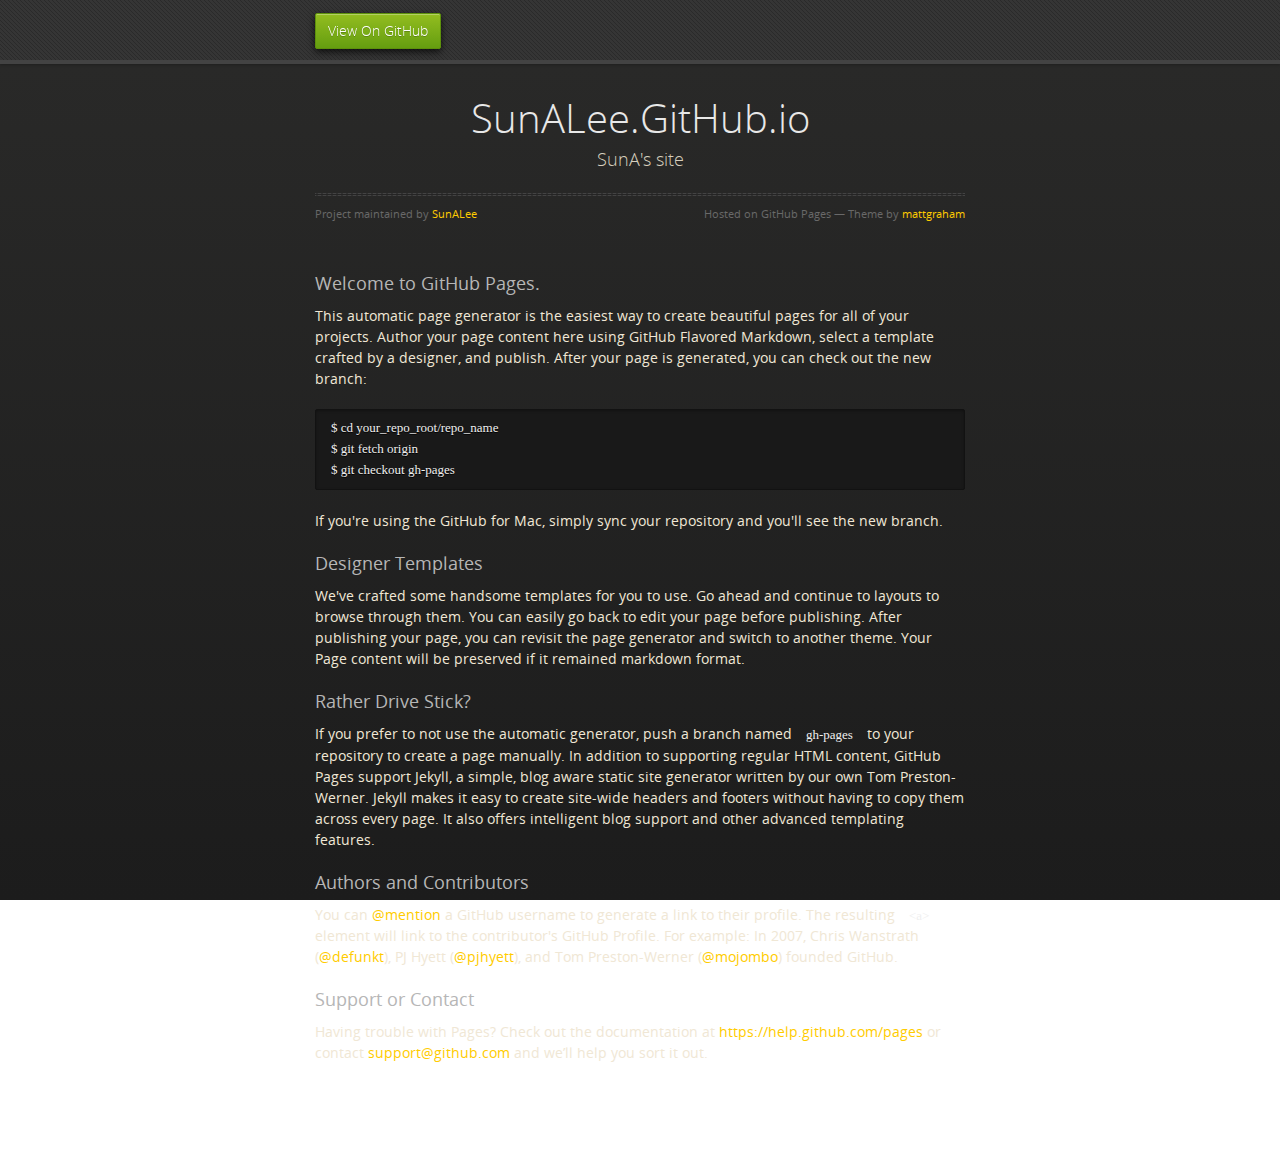
==== index.html @ acba67dc "Replace master branch with page content via GitHub" ====
<!doctype html>
<html>
  <head>
    <meta charset="utf-8">
    <meta http-equiv="X-UA-Compatible" content="chrome=1">
    <title>SunALee.GitHub.io by SunALee</title>
    <link rel="stylesheet" href="stylesheets/styles.css">
    <link rel="stylesheet" href="stylesheets/pygment_trac.css">
    <script src="https://ajax.googleapis.com/ajax/libs/jquery/1.7.1/jquery.min.js"></script>
    <script src="javascripts/respond.js"></script>
    <!--[if lt IE 9]>
      <script src="//html5shiv.googlecode.com/svn/trunk/html5.js"></script>
    <![endif]-->
    <!--[if lt IE 8]>
    <link rel="stylesheet" href="stylesheets/ie.css">
    <![endif]-->
    <meta name="viewport" content="width=device-width, initial-scale=1, user-scalable=no">

  </head>
  <body>
      <div id="header">
        <nav>
          <li class="fork"><a href="https://github.com/SunALee">View On GitHub</a></li>
        </nav>
      </div><!-- end header -->

    <div class="wrapper">

      <section>
        <div id="title">
          <h1>SunALee.GitHub.io</h1>
          <p>SunA&#39;s site</p>
          <hr>
          <span class="credits left">Project maintained by <a href="https://github.com/SunALee">SunALee</a></span>
          <span class="credits right">Hosted on GitHub Pages &mdash; Theme by <a href="https://twitter.com/michigangraham">mattgraham</a></span>
        </div>

        <h3>
<a id="welcome-to-github-pages" class="anchor" href="#welcome-to-github-pages" aria-hidden="true"><span class="octicon octicon-link"></span></a>Welcome to GitHub Pages.</h3>

<p>This automatic page generator is the easiest way to create beautiful pages for all of your projects. Author your page content here using GitHub Flavored Markdown, select a template crafted by a designer, and publish. After your page is generated, you can check out the new branch:</p>

<pre><code>$ cd your_repo_root/repo_name
$ git fetch origin
$ git checkout gh-pages
</code></pre>

<p>If you're using the GitHub for Mac, simply sync your repository and you'll see the new branch.</p>

<h3>
<a id="designer-templates" class="anchor" href="#designer-templates" aria-hidden="true"><span class="octicon octicon-link"></span></a>Designer Templates</h3>

<p>We've crafted some handsome templates for you to use. Go ahead and continue to layouts to browse through them. You can easily go back to edit your page before publishing. After publishing your page, you can revisit the page generator and switch to another theme. Your Page content will be preserved if it remained markdown format.</p>

<h3>
<a id="rather-drive-stick" class="anchor" href="#rather-drive-stick" aria-hidden="true"><span class="octicon octicon-link"></span></a>Rather Drive Stick?</h3>

<p>If you prefer to not use the automatic generator, push a branch named <code>gh-pages</code> to your repository to create a page manually. In addition to supporting regular HTML content, GitHub Pages support Jekyll, a simple, blog aware static site generator written by our own Tom Preston-Werner. Jekyll makes it easy to create site-wide headers and footers without having to copy them across every page. It also offers intelligent blog support and other advanced templating features.</p>

<h3>
<a id="authors-and-contributors" class="anchor" href="#authors-and-contributors" aria-hidden="true"><span class="octicon octicon-link"></span></a>Authors and Contributors</h3>

<p>You can <a href="https://github.com/blog/821" class="user-mention">@mention</a> a GitHub username to generate a link to their profile. The resulting <code>&lt;a&gt;</code> element will link to the contributor's GitHub Profile. For example: In 2007, Chris Wanstrath (<a href="https://github.com/defunkt" class="user-mention">@defunkt</a>), PJ Hyett (<a href="https://github.com/pjhyett" class="user-mention">@pjhyett</a>), and Tom Preston-Werner (<a href="https://github.com/mojombo" class="user-mention">@mojombo</a>) founded GitHub.</p>

<h3>
<a id="support-or-contact" class="anchor" href="#support-or-contact" aria-hidden="true"><span class="octicon octicon-link"></span></a>Support or Contact</h3>

<p>Having trouble with Pages? Check out the documentation at <a href="https://help.github.com/pages">https://help.github.com/pages</a> or contact <a href="mailto:support@github.com">support@github.com</a> and we’ll help you sort it out.</p>
      </section>

    </div>
    <!--[if !IE]><script>fixScale(document);</script><![endif]-->
    
  </body>
</html>
---- stylesheets/styles.css ----
@font-face {
  font-family: 'OpenSansLight';
  src: url("../fonts/OpenSans-Light-webfont.eot");
  src: url("../fonts/OpenSans-Light-webfont.eot?#iefix") format("embedded-opentype"), url("../fonts/OpenSans-Light-webfont.woff") format("woff"), url("../fonts/OpenSans-Light-webfont.ttf") format("truetype"), url("../fonts/OpenSans-Light-webfont.svg#OpenSansLight") format("svg");
  font-weight: normal;
  font-style: normal;
}

@font-face {
  font-family: 'OpenSansLightItalic';
  src: url("../fonts/OpenSans-LightItalic-webfont.eot");
  src: url("../fonts/OpenSans-LightItalic-webfont.eot?#iefix") format("embedded-opentype"), url("../fonts/OpenSans-LightItalic-webfont.woff") format("woff"), url("../fonts/OpenSans-LightItalic-webfont.ttf") format("truetype"), url("../fonts/OpenSans-LightItalic-webfont.svg#OpenSansLightItalic") format("svg");
  font-weight: normal;
  font-style: normal;
}

@font-face {
  font-family: 'OpenSansRegular';
  src: url("../fonts/OpenSans-Regular-webfont.eot");
  src: url("../fonts/OpenSans-Regular-webfont.eot?#iefix") format("embedded-opentype"), url("../fonts/OpenSans-Regular-webfont.woff") format("woff"), url("../fonts/OpenSans-Regular-webfont.ttf") format("truetype"), url("../fonts/OpenSans-Regular-webfont.svg#OpenSansRegular") format("svg");
  font-weight: normal;
  font-style: normal;
  -webkit-font-smoothing: antialiased;
}

@font-face {
  font-family: 'OpenSansItalic';
  src: url("../fonts/OpenSans-Italic-webfont.eot");
  src: url("../fonts/OpenSans-Italic-webfont.eot?#iefix") format("embedded-opentype"), url("../fonts/OpenSans-Italic-webfont.woff") format("woff"), url("../fonts/OpenSans-Italic-webfont.ttf") format("truetype"), url("../fonts/OpenSans-Italic-webfont.svg#OpenSansItalic") format("svg");
  font-weight: normal;
  font-style: normal;
  -webkit-font-smoothing: antialiased;
}

@font-face {
  font-family: 'OpenSansSemibold';
  src: url("../fonts/OpenSans-Semibold-webfont.eot");
  src: url("../fonts/OpenSans-Semibold-webfont.eot?#iefix") format("embedded-opentype"), url("../fonts/OpenSans-Semibold-webfont.woff") format("woff"), url("../fonts/OpenSans-Semibold-webfont.ttf") format("truetype"), url("../fonts/OpenSans-Semibold-webfont.svg#OpenSansSemibold") format("svg");
  font-weight: normal;
  font-style: normal;
  -webkit-font-smoothing: antialiased;
}

@font-face {
  font-family: 'OpenSansSemiboldItalic';
  src: url("../fonts/OpenSans-SemiboldItalic-webfont.eot");
  src: url("../fonts/OpenSans-SemiboldItalic-webfont.eot?#iefix") format("embedded-opentype"), url("../fonts/OpenSans-SemiboldItalic-webfont.woff") format("woff"), url("../fonts/OpenSans-SemiboldItalic-webfont.ttf") format("truetype"), url("../fonts/OpenSans-SemiboldItalic-webfont.svg#OpenSansSemiboldItalic") format("svg");
  font-weight: normal;
  font-style: normal;
  -webkit-font-smoothing: antialiased;
}

@font-face {
  font-family: 'OpenSansBold';
  src: url("../fonts/OpenSans-Bold-webfont.eot");
  src: url("../fonts/OpenSans-Bold-webfont.eot?#iefix") format("embedded-opentype"), url("../fonts/OpenSans-Bold-webfont.woff") format("woff"), url("../fonts/OpenSans-Bold-webfont.ttf") format("truetype"), url("../fonts/OpenSans-Bold-webfont.svg#OpenSansBold") format("svg");
  font-weight: normal;
  font-style: normal;
  -webkit-font-smoothing: antialiased;
}

@font-face {
  font-family: 'OpenSansBoldItalic';
  src: url("../fonts/OpenSans-BoldItalic-webfont.eot");
  src: url("../fonts/OpenSans-BoldItalic-webfont.eot?#iefix") format("embedded-opentype"), url("../fonts/OpenSans-BoldItalic-webfont.woff") format("woff"), url("../fonts/OpenSans-BoldItalic-webfont.ttf") format("truetype"), url("../fonts/OpenSans-BoldItalic-webfont.svg#OpenSansBoldItalic") format("svg");
  font-weight: normal;
  font-style: normal;
  -webkit-font-smoothing: antialiased;
}

/* normalize.css 2012-02-07T12:37 UTC - http://github.com/necolas/normalize.css */
/* =============================================================================
   HTML5 display definitions
   ========================================================================== */
/*
 * Corrects block display not defined in IE6/7/8/9 & FF3
 */
article,
aside,
details,
figcaption,
figure,
footer,
header,
hgroup,
nav,
section,
summary {
  display: block;
}

/*
 * Corrects inline-block display not defined in IE6/7/8/9 & FF3
 */
audio,
canvas,
video {
  display: inline-block;
  *display: inline;
  *zoom: 1;
}

/*
 * Prevents modern browsers from displaying 'audio' without controls
 */
audio:not([controls]) {
  display: none;
}

/*
 * Addresses styling for 'hidden' attribute not present in IE7/8/9, FF3, S4
 * Known issue: no IE6 support
 */
[hidden] {
  display: none;
}

/* =============================================================================
   Base
   ========================================================================== */
/*
 * 1. Corrects text resizing oddly in IE6/7 when body font-size is set using em units
 *    http://clagnut.com/blog/348/#c790
 * 2. Prevents iOS text size adjust after orientation change, without disabling user zoom
 *    www.456bereastreet.com/archive/201012/controlling_text_size_in_safari_for_ios_without_disabling_user_zoom/
 */
html {
  font-size: 100%;
  /* 1 */
  -webkit-text-size-adjust: 100%;
  /* 2 */
  -ms-text-size-adjust: 100%;
  /* 2 */
}

/*
 * Addresses font-family inconsistency between 'textarea' and other form elements.
 */
html,
button,
input,
select,
textarea {
  font-family: sans-serif;
}

/*
 * Addresses margins handled incorrectly in IE6/7
 */
body {
  margin: 0;
}

/* =============================================================================
   Links
   ========================================================================== */
/*
 * Addresses outline displayed oddly in Chrome
 */
a:focus {
  outline: thin dotted;
}

/*
 * Improves readability when focused and also mouse hovered in all browsers
 * people.opera.com/patrickl/experiments/keyboard/test
 */
a:hover,
a:active {
  outline: 0;
}

/* =============================================================================
   Typography
   ========================================================================== */
/*
 * Addresses font sizes and margins set differently in IE6/7
 * Addresses font sizes within 'section' and 'article' in FF4+, Chrome, S5
 */
h1 {
  font-size: 2em;
  margin: 0.67em 0;
}

h2 {
  font-size: 1.5em;
  margin: 0.83em 0;
}

h3 {
  font-size: 1.17em;
  margin: 1em 0;
}

h4 {
  font-size: 1em;
  margin: 1.33em 0;
}

h5 {
  font-size: 0.83em;
  margin: 1.67em 0;
}

h6 {
  font-size: 0.75em;
  margin: 2.33em 0;
}

/*
 * Addresses styling not present in IE7/8/9, S5, Chrome
 */
abbr[title] {
  border-bottom: 1px dotted;
}

/*
 * Addresses style set to 'bolder' in FF3+, S4/5, Chrome
*/
b,
strong {
  font-weight: bold;
}

blockquote {
  margin: 1em 40px;
}

/*
 * Addresses styling not present in S5, Chrome
 */
dfn {
  font-style: italic;
}

/*
 * Addresses styling not present in IE6/7/8/9
 */
mark {
  background: #ff0;
  color: #000;
}

/*
 * Addresses margins set differently in IE6/7
 */
p,
pre {
  margin: 1em 0;
}

/*
 * Corrects font family set oddly in IE6, S4/5, Chrome
 * en.wikipedia.org/wiki/User:Davidgothberg/Test59
 */
pre,
code,
kbd,
samp {
  font-family: monospace, serif;
  _font-family: 'courier new', monospace;
  font-size: 1em;
}

/*
 * 1. Addresses CSS quotes not supported in IE6/7
 * 2. Addresses quote property not supported in S4
 */
/* 1 */
q {
  quotes: none;
}

/* 2 */
q:before,
q:after {
  content: '';
  content: none;
}

small {
  font-size: 75%;
}

/*
 * Prevents sub and sup affecting line-height in all browsers
 * gist.github.com/413930
 */
sub,
sup {
  font-size: 75%;
  line-height: 0;
  position: relative;
  vertical-align: baseline;
}

sup {
  top: -0.5em;
}

sub {
  bottom: -0.25em;
}

/* =============================================================================
   Lists
   ========================================================================== */
/*
 * Addresses margins set differently in IE6/7
 */
dl,
menu,
ol,
ul {
  margin: 1em 0;
}

dd {
  margin: 0 0 0 40px;
}

/*
 * Addresses paddings set differently in IE6/7
 */
menu,
ol,
ul {
  padding: 0 0 0 40px;
}

/*
 * Corrects list images handled incorrectly in IE7
 */
nav ul,
nav ol {
  list-style: none;
  list-style-image: none;
}

/* =============================================================================
   Embedded content
   ========================================================================== */
/*
 * 1. Removes border when inside 'a' element in IE6/7/8/9, FF3
 * 2. Improves image quality when scaled in IE7
 *    code.flickr.com/blog/2008/11/12/on-ui-quality-the-little-things-client-side-image-resizing/
 */
img {
  border: 0;
  /* 1 */
  -ms-interpolation-mode: bicubic;
  /* 2 */
}

/*
 * Corrects overflow displayed oddly in IE9
 */
svg:not(:root) {
  overflow: hidden;
}

/* =============================================================================
   Figures
   ========================================================================== */
/*
 * Addresses margin not present in IE6/7/8/9, S5, O11
 */
figure {
  margin: 0;
}

/* =============================================================================
   Forms
   ========================================================================== */
/*
 * Corrects margin displayed oddly in IE6/7
 */
form {
  margin: 0;
}

/*
 * Define consistent border, margin, and padding
 */
fieldset {
  border: 1px solid #c0c0c0;
  margin: 0 2px;
  padding: 0.35em 0.625em 0.75em;
}

/*
 * 1. Corrects color not being inherited in IE6/7/8/9
 * 2. Corrects text not wrapping in FF3 
 * 3. Corrects alignment displayed oddly in IE6/7
 */
legend {
  border: 0;
  /* 1 */
  padding: 0;
  white-space: normal;
  /* 2 */
  *margin-left: -7px;
  /* 3 */
}

/*
 * 1. Corrects font size not being inherited in all browsers
 * 2. Addresses margins set differently in IE6/7, FF3+, S5, Chrome
 * 3. Improves appearance and consistency in all browsers
 */
button,
input,
select,
textarea {
  font-size: 100%;
  /* 1 */
  margin: 0;
  /* 2 */
  vertical-align: baseline;
  /* 3 */
  *vertical-align: middle;
  /* 3 */
}

/*
 * Addresses FF3/4 setting line-height on 'input' using !important in the UA stylesheet
 */
button,
input {
  line-height: normal;
  /* 1 */
}

/*
 * 1. Improves usability and consistency of cursor style between image-type 'input' and others
 * 2. Corrects inability to style clickable 'input' types in iOS
 * 3. Removes inner spacing in IE7 without affecting normal text inputs
 *    Known issue: inner spacing remains in IE6
 */
button,
input[type="button"],
input[type="reset"],
input[type="submit"] {
  cursor: pointer;
  /* 1 */
  -webkit-appearance: button;
  /* 2 */
  *overflow: visible;
  /* 3 */
}

/*
 * Re-set default cursor for disabled elements
 */
button[disabled],
input[disabled] {
  cursor: default;
}

/*
 * 1. Addresses box sizing set to content-box in IE8/9
 * 2. Removes excess padding in IE8/9
 * 3. Removes excess padding in IE7
      Known issue: excess padding remains in IE6
 */
input[type="checkbox"],
input[type="radio"] {
  box-sizing: border-box;
  /* 1 */
  padding: 0;
  /* 2 */
  *height: 13px;
  /* 3 */
  *width: 13px;
  /* 3 */
}

/*
 * 1. Addresses appearance set to searchfield in S5, Chrome
 * 2. Addresses box-sizing set to border-box in S5, Chrome (include -moz to future-proof)
 */
input[type="search"] {
  -webkit-appearance: textfield;
  /* 1 */
  -moz-box-sizing: content-box;
  -webkit-box-sizing: content-box;
  /* 2 */
  box-sizing: content-box;
}

/*
 * Removes inner padding and search cancel button in S5, Chrome on OS X
 */
input[type="search"]::-webkit-search-decoration,
input[type="search"]::-webkit-search-cancel-button {
  -webkit-appearance: none;
}

/*
 * Removes inner padding and border in FF3+
 * www.sitepen.com/blog/2008/05/14/the-devils-in-the-details-fixing-dojos-toolbar-buttons/
 */
button::-moz-focus-inner,
input::-moz-focus-inner {
  border: 0;
  padding: 0;
}

/*
 * 1. Removes default vertical scrollbar in IE6/7/8/9
 * 2. Improves readability and alignment in all browsers
 */
textarea {
  overflow: auto;
  /* 1 */
  vertical-align: top;
  /* 2 */
}

/* =============================================================================
   Tables
   ========================================================================== */
/*
 * Remove most spacing between table cells
 */
table {
  border-collapse: collapse;
  border-spacing: 0;
}

body {
  padding: 0px 0 20px 0px;
  margin: 0px;
  font: 14px/1.5 "OpenSansRegular", "Helvetica Neue", Helvetica, Arial, sans-serif;
  color: #f0e7d5;
  font-weight: normal;
  background: #252525;
  background-attachment: fixed !important;
  background: -webkit-gradient(linear, 50% 0%, 50% 100%, color-stop(0%, #2a2a29), color-stop(100%, #1c1c1c));
  background: -webkit-linear-gradient(#2a2a29, #1c1c1c);
  background: -moz-linear-gradient(#2a2a29, #1c1c1c);
  background: -o-linear-gradient(#2a2a29, #1c1c1c);
  background: -ms-linear-gradient(#2a2a29, #1c1c1c);
  background: linear-gradient(#2a2a29, #1c1c1c);
}

h1, h2, h3, h4, h5, h6 {
  color: #e8e8e8;
  margin: 0 0 10px;
  font-family: 'OpenSansRegular', "Helvetica Neue", Helvetica, Arial, sans-serif;
  font-weight: normal;
}

p, ul, ol, table, pre, dl {
  margin: 0 0 20px;
}

h1, h2, h3 {
  line-height: 1.1;
}

h1 {
  font-size: 28px;
}

h2 {
  font-size: 24px;
}

h4, h5, h6 {
  color: #e8e8e8;
}

h3 {
  font-size: 18px;
  line-height: 24px;
  font-family: 'OpenSansRegular', "Helvetica Neue", Helvetica, Arial, sans-serif !important;
  font-weight: normal;
  color: #b6b6b6;
}

a {
  color: #ffcc00;
  font-weight: 400;
  text-decoration: none;
}
a:hover {
  color: #ffeb9b;
}

a small {
  font-size: 11px;
  color: #666;
  margin-top: -0.6em;
  display: block;
}

ul {
  list-style-image: url("../images/bullet.png");
}

strong {
  font-family: 'OpenSansBold', "Helvetica Neue", Helvetica, Arial, sans-serif !important;
  font-weight: normal;
}

.wrapper {
  max-width: 650px;
  margin: 0 auto;
  position: relative;
  padding: 0 20px;
}

section img {
  max-width: 100%;
}

blockquote {
  border-left: 3px solid #ffcc00;
  margin: 0;
  padding: 0 0 0 20px;
  font-style: italic;
}

code {
  font-family: "Lucida Sans", Monaco, Bitstream Vera Sans Mono, Lucida Console, Terminal;
  color: #efefef;
  font-size: 13px;
  margin: 0 4px;
  padding: 4px 6px;
  -moz-border-radius: 2px;
  -webkit-border-radius: 2px;
  -o-border-radius: 2px;
  -ms-border-radius: 2px;
  -khtml-border-radius: 2px;
  border-radius: 2px;
}

pre {
  padding: 8px 15px;
  background: #191919;
  -moz-border-radius: 2px;
  -webkit-border-radius: 2px;
  -o-border-radius: 2px;
  -ms-border-radius: 2px;
  -khtml-border-radius: 2px;
  border-radius: 2px;
  border: 1px solid #121212;
  -moz-box-shadow: inset 0 1px 3px rgba(0, 0, 0, 0.3);
  -webkit-box-shadow: inset 0 1px 3px rgba(0, 0, 0, 0.3);
  -o-box-shadow: inset 0 1px 3px rgba(0, 0, 0, 0.3);
  box-shadow: inset 0 1px 3px rgba(0, 0, 0, 0.3);
  overflow: auto;
  overflow-y: hidden;
}
pre code {
  color: #efefef;
  text-shadow: 0px 1px 0px #000;
  margin: 0;
  padding: 0;
}

table {
  width: 100%;
  border-collapse: collapse;
}

th {
  text-align: left;
  padding: 5px 10px;
  border-bottom: 1px solid #434343;
  color: #b6b6b6;
  font-family: 'OpenSansSemibold', "Helvetica Neue", Helvetica, Arial, sans-serif !important;
  font-weight: normal;
}

td {
  text-align: left;
  padding: 5px 10px;
  border-bottom: 1px solid #434343;
}

hr {
  border: 0;
  outline: none;
  height: 3px;
  background: transparent url("../images/hr.gif") center center repeat-x;
  margin: 0 0 20px;
}

dt {
  color: #F0E7D5;
  font-family: 'OpenSansSemibold', "Helvetica Neue", Helvetica, Arial, sans-serif !important;
  font-weight: normal;
}

#header {
  z-index: 100;
  left: 0;
  top: 0px;
  height: 60px;
  width: 100%;
  position: fixed;
  background: url(../images/nav-bg.gif) #353535;
  border-bottom: 4px solid #434343;
  -moz-box-shadow: 0px 1px 3px rgba(0, 0, 0, 0.25);
  -webkit-box-shadow: 0px 1px 3px rgba(0, 0, 0, 0.25);
  -o-box-shadow: 0px 1px 3px rgba(0, 0, 0, 0.25);
  box-shadow: 0px 1px 3px rgba(0, 0, 0, 0.25);
}
#header nav {
  max-width: 650px;
  margin: 0 auto;
  padding: 0 10px;
  background: blue;
  margin: 6px auto;
}
#header nav li {
  font-family: 'OpenSansLight', "Helvetica Neue", Helvetica, Arial, sans-serif;
  font-weight: normal;
  list-style: none;
  display: inline;
  color: white;
  line-height: 50px;
  text-shadow: 0px 1px 0px rgba(0, 0, 0, 0.2);
  font-size: 14px;
}
#header nav li a {
  color: white;
  border: 1px solid #5d910b;
  background: -webkit-gradient(linear, 50% 0%, 50% 100%, color-stop(0%, #93bd20), color-stop(100%, #659e10));
  background: -webkit-linear-gradient(#93bd20, #659e10);
  background: -moz-linear-gradient(#93bd20, #659e10);
  background: -o-linear-gradient(#93bd20, #659e10);
  background: -ms-linear-gradient(#93bd20, #659e10);
  background: linear-gradient(#93bd20, #659e10);
  -moz-border-radius: 2px;
  -webkit-border-radius: 2px;
  -o-border-radius: 2px;
  -ms-border-radius: 2px;
  -khtml-border-radius: 2px;
  border-radius: 2px;
  -moz-box-shadow: inset 0px 1px 0px rgba(255, 255, 255, 0.3), 0px 3px 7px rgba(0, 0, 0, 0.7);
  -webkit-box-shadow: inset 0px 1px 0px rgba(255, 255, 255, 0.3), 0px 3px 7px rgba(0, 0, 0, 0.7);
  -o-box-shadow: inset 0px 1px 0px rgba(255, 255, 255, 0.3), 0px 3px 7px rgba(0, 0, 0, 0.7);
  box-shadow: inset 0px 1px 0px rgba(255, 255, 255, 0.3), 0px 3px 7px rgba(0, 0, 0, 0.7);
  background-color: #93bd20;
  padding: 10px 12px;
  margin-top: 6px;
  line-height: 14px;
  font-size: 14px;
  display: inline-block;
  text-align: center;
}
#header nav li a:hover {
  background: -webkit-gradient(linear, 50% 0%, 50% 100%, color-stop(0%, #749619), color-stop(100%, #527f0e));
  background: -webkit-linear-gradient(#749619, #527f0e);
  background: -moz-linear-gradient(#749619, #527f0e);
  background: -o-linear-gradient(#749619, #527f0e);
  background: -ms-linear-gradient(#749619, #527f0e);
  background: linear-gradient(#749619, #527f0e);
  background-color: #659e10;
  border: 1px solid #527f0e;
  -moz-box-shadow: inset 0px 1px 1px rgba(0, 0, 0, 0.2), 0px 1px 0px rgba(0, 0, 0, 0);
  -webkit-box-shadow: inset 0px 1px 1px rgba(0, 0, 0, 0.2), 0px 1px 0px rgba(0, 0, 0, 0);
  -o-box-shadow: inset 0px 1px 1px rgba(0, 0, 0, 0.2), 0px 1px 0px rgba(0, 0, 0, 0);
  box-shadow: inset 0px 1px 1px rgba(0, 0, 0, 0.2), 0px 1px 0px rgba(0, 0, 0, 0);
}
#header nav li.fork {
  float: left;
  margin-left: 0px;
}
#header nav li.downloads {
  float: right;
  margin-left: 6px;
}
#header nav li.title {
  float: right;
  margin-right: 10px;
  font-size: 11px;
}

section {
  max-width: 650px;
  padding: 30px 0px 50px 0px;
  margin: 20px 0;
  margin-top: 70px;
}
section #title {
  border: 0;
  outline: none;
  margin: 0 0 50px 0;
  padding: 0 0 5px 0;
}
section #title h1 {
  font-family: 'OpenSansLight', "Helvetica Neue", Helvetica, Arial, sans-serif;
  font-weight: normal;
  font-size: 40px;
  text-align: center;
  line-height: 36px;
}
section #title p {
  color: #d7cfbe;
  font-family: 'OpenSansLight', "Helvetica Neue", Helvetica, Arial, sans-serif;
  font-weight: normal;
  font-size: 18px;
  text-align: center;
}
section #title .credits {
  font-size: 11px;
  font-family: 'OpenSansRegular', "Helvetica Neue", Helvetica, Arial, sans-serif;
  font-weight: normal;
  color: #696969;
  margin-top: -10px;
}
section #title .credits.left {
  float: left;
}
section #title .credits.right {
  float: right;
}

@media print, screen and (max-width: 720px) {
  #title .credits {
    display: block;
    width: 100%;
    line-height: 30px;
    text-align: center;
  }
  #title .credits .left {
    float: none;
    display: block;
  }
  #title .credits .right {
    float: none;
    display: block;
  }
}
@media print, screen and (max-width: 480px) {
  #header {
    margin-top: -20px;
  }

  section {
    margin-top: 40px;
  }

  nav {
    display: none;
  }
}
---- stylesheets/pygment_trac.css ----
.highlight .hll { background-color: #404040 }
.highlight  { color: #d0d0d0 }
.highlight .c { color: #999999; font-style: italic } /* Comment */
.highlight .err { color: #a61717; background-color: #e3d2d2 } /* Error */
.highlight .g { color: #d0d0d0 } /* Generic */
.highlight .k { color: #6ab825; font-weight: normal } /* Keyword */
.highlight .l { color: #d0d0d0 } /* Literal */
.highlight .n { color: #d0d0d0 } /* Name */
.highlight .o { color: #d0d0d0 } /* Operator */
.highlight .x { color: #d0d0d0 } /* Other */
.highlight .p { color: #d0d0d0 } /* Punctuation */
.highlight .cm { color: #999999; font-style: italic } /* Comment.Multiline */
.highlight .cp { color: #cd2828; font-weight: normal } /* Comment.Preproc */
.highlight .c1 { color: #999999; font-style: italic } /* Comment.Single */
.highlight .cs { color: #e50808; font-weight: normal; background-color: #520000 } /* Comment.Special */
.highlight .gd { color: #d22323 } /* Generic.Deleted */
.highlight .ge { color: #d0d0d0; font-style: italic } /* Generic.Emph */
.highlight .gr { color: #d22323 } /* Generic.Error */
.highlight .gh { color: #ffffff; font-weight: normal } /* Generic.Heading */
.highlight .gi { color: #589819 } /* Generic.Inserted */
.highlight .go { color: #cccccc } /* Generic.Output */
.highlight .gp { color: #aaaaaa } /* Generic.Prompt */
.highlight .gs { color: #d0d0d0; font-weight: normal } /* Generic.Strong */
.highlight .gu { color: #ffffff; text-decoration: underline } /* Generic.Subheading */
.highlight .gt { color: #d22323 } /* Generic.Traceback */
.highlight .kc { color: #6ab825; font-weight: normal } /* Keyword.Constant */
.highlight .kd { color: #6ab825; font-weight: normal } /* Keyword.Declaration */
.highlight .kn { color: #6ab825; font-weight: normal } /* Keyword.Namespace */
.highlight .kp { color: #6ab825 } /* Keyword.Pseudo */
.highlight .kr { color: #6ab825; font-weight: normal } /* Keyword.Reserved */
.highlight .kt { color: #6ab825; font-weight: normal } /* Keyword.Type */
.highlight .ld { color: #d0d0d0 } /* Literal.Date */
.highlight .m { color: #3677a9 } /* Literal.Number */
.highlight .s { color: #9dd5f1 } /* Literal.String */
.highlight .na { color: #bbbbbb } /* Name.Attribute */
.highlight .nb { color: #24909d } /* Name.Builtin */
.highlight .nc { color: #447fcf; text-decoration: underline } /* Name.Class */
.highlight .no { color: #40ffff } /* Name.Constant */
.highlight .nd { color: #ffa500 } /* Name.Decorator */
.highlight .ni { color: #d0d0d0 } /* Name.Entity */
.highlight .ne { color: #bbbbbb } /* Name.Exception */
.highlight .nf { color: #447fcf } /* Name.Function */
.highlight .nl { color: #d0d0d0 } /* Name.Label */
.highlight .nn { color: #447fcf; text-decoration: underline } /* Name.Namespace */
.highlight .nx { color: #d0d0d0 } /* Name.Other */
.highlight .py { color: #d0d0d0 } /* Name.Property */
.highlight .nt { color: #6ab825;} /* Name.Tag */
.highlight .nv { color: #40ffff } /* Name.Variable */
.highlight .ow { color: #6ab825; font-weight: normal } /* Operator.Word */
.highlight .w { color: #666666 } /* Text.Whitespace */
.highlight .mf { color: #3677a9 } /* Literal.Number.Float */
.highlight .mh { color: #3677a9 } /* Literal.Number.Hex */
.highlight .mi { color: #3677a9 } /* Literal.Number.Integer */
.highlight .mo { color: #3677a9 } /* Literal.Number.Oct */
.highlight .sb { color: #9dd5f1 } /* Literal.String.Backtick */
.highlight .sc { color: #9dd5f1 } /* Literal.String.Char */
.highlight .sd { color: #9dd5f1 } /* Literal.String.Doc */
.highlight .s2 { color: #9dd5f1 } /* Literal.String.Double */
.highlight .se { color: #9dd5f1 } /* Literal.String.Escape */
.highlight .sh { color: #9dd5f1 } /* Literal.String.Heredoc */
.highlight .si { color: #9dd5f1 } /* Literal.String.Interpol */
.highlight .sx { color: #ffa500 } /* Literal.String.Other */
.highlight .sr { color: #9dd5f1 } /* Literal.String.Regex */
.highlight .s1 { color: #9dd5f1 } /* Literal.String.Single */
.highlight .ss { color: #9dd5f1 } /* Literal.String.Symbol */
.highlight .bp { color: #24909d } /* Name.Builtin.Pseudo */
.highlight .vc { color: #40ffff } /* Name.Variable.Class */
.highlight .vg { color: #40ffff } /* Name.Variable.Global */
.highlight .vi { color: #40ffff } /* Name.Variable.Instance */
.highlight .il { color: #3677a9 } /* Literal.Number.Integer.Long */
---- stylesheets/ie.css ----
nav {
  display: none;
}
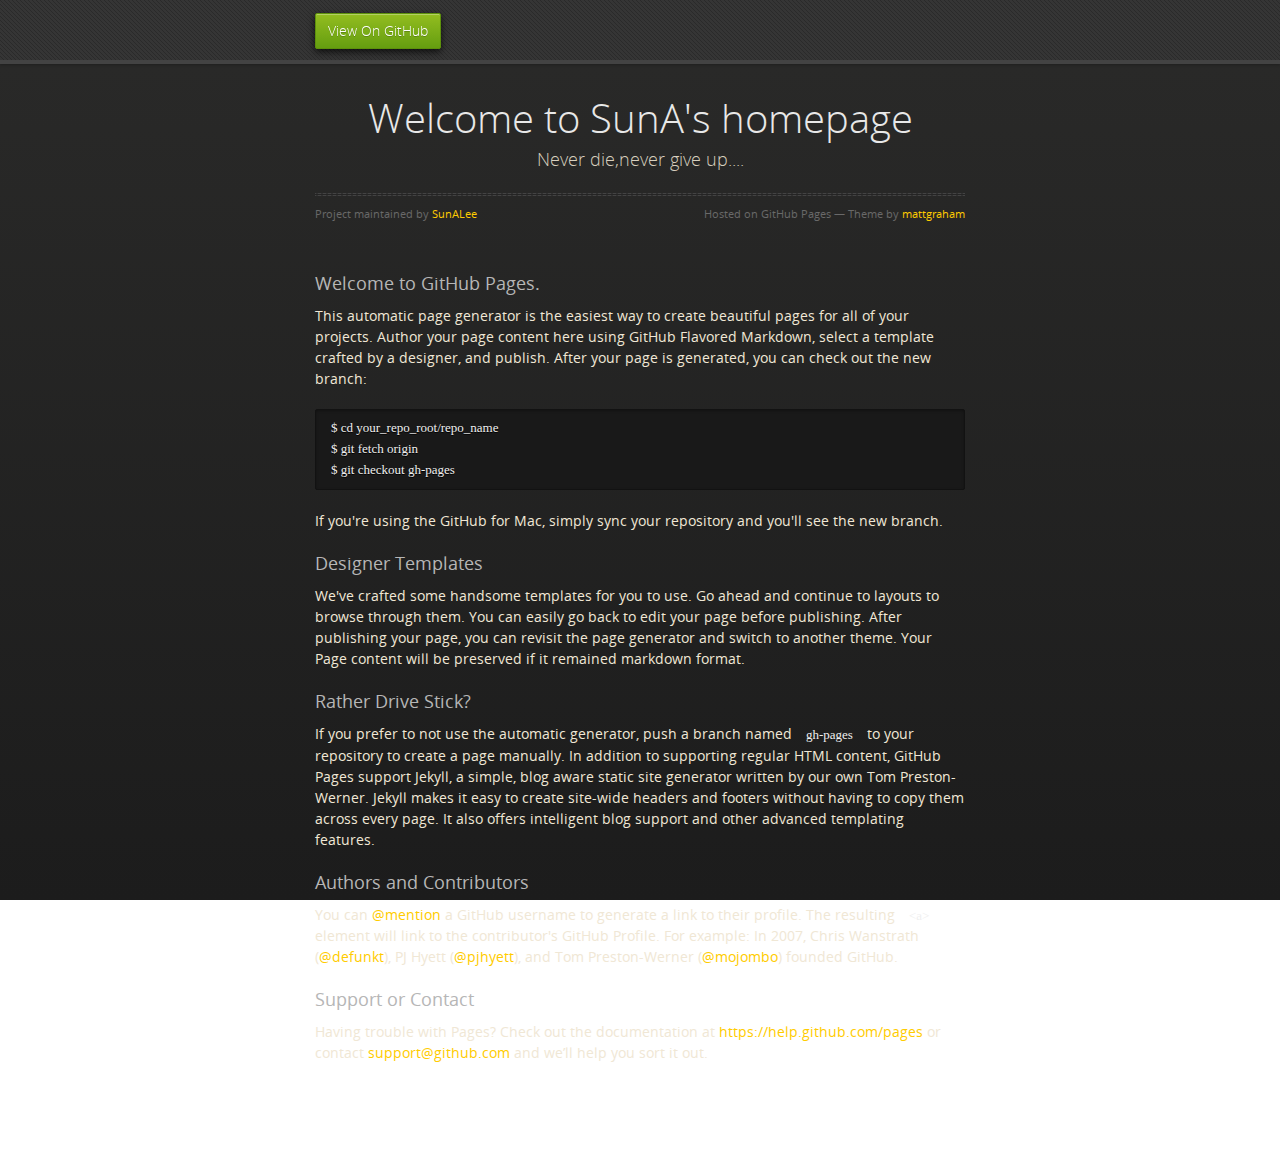
==== commit fa992e20: "add friendlier title and tagline" ====
--- a/index.html
+++ b/index.html
@@ -28,8 +28,8 @@
 
       <section>
         <div id="title">
-          <h1>SunALee.GitHub.io</h1>
-          <p>SunA&#39;s site</p>
+          <h1>Welcome to SunA's homepage</h1>
+          <p>Never die,never give up....</p>
           <hr>
           <span class="credits left">Project maintained by <a href="https://github.com/SunALee">SunALee</a></span>
           <span class="credits right">Hosted on GitHub Pages &mdash; Theme by <a href="https://twitter.com/michigangraham">mattgraham</a></span>
@@ -72,4 +72,4 @@
     <!--[if !IE]><script>fixScale(document);</script><![endif]-->
     
   </body>
-</html>+</html>
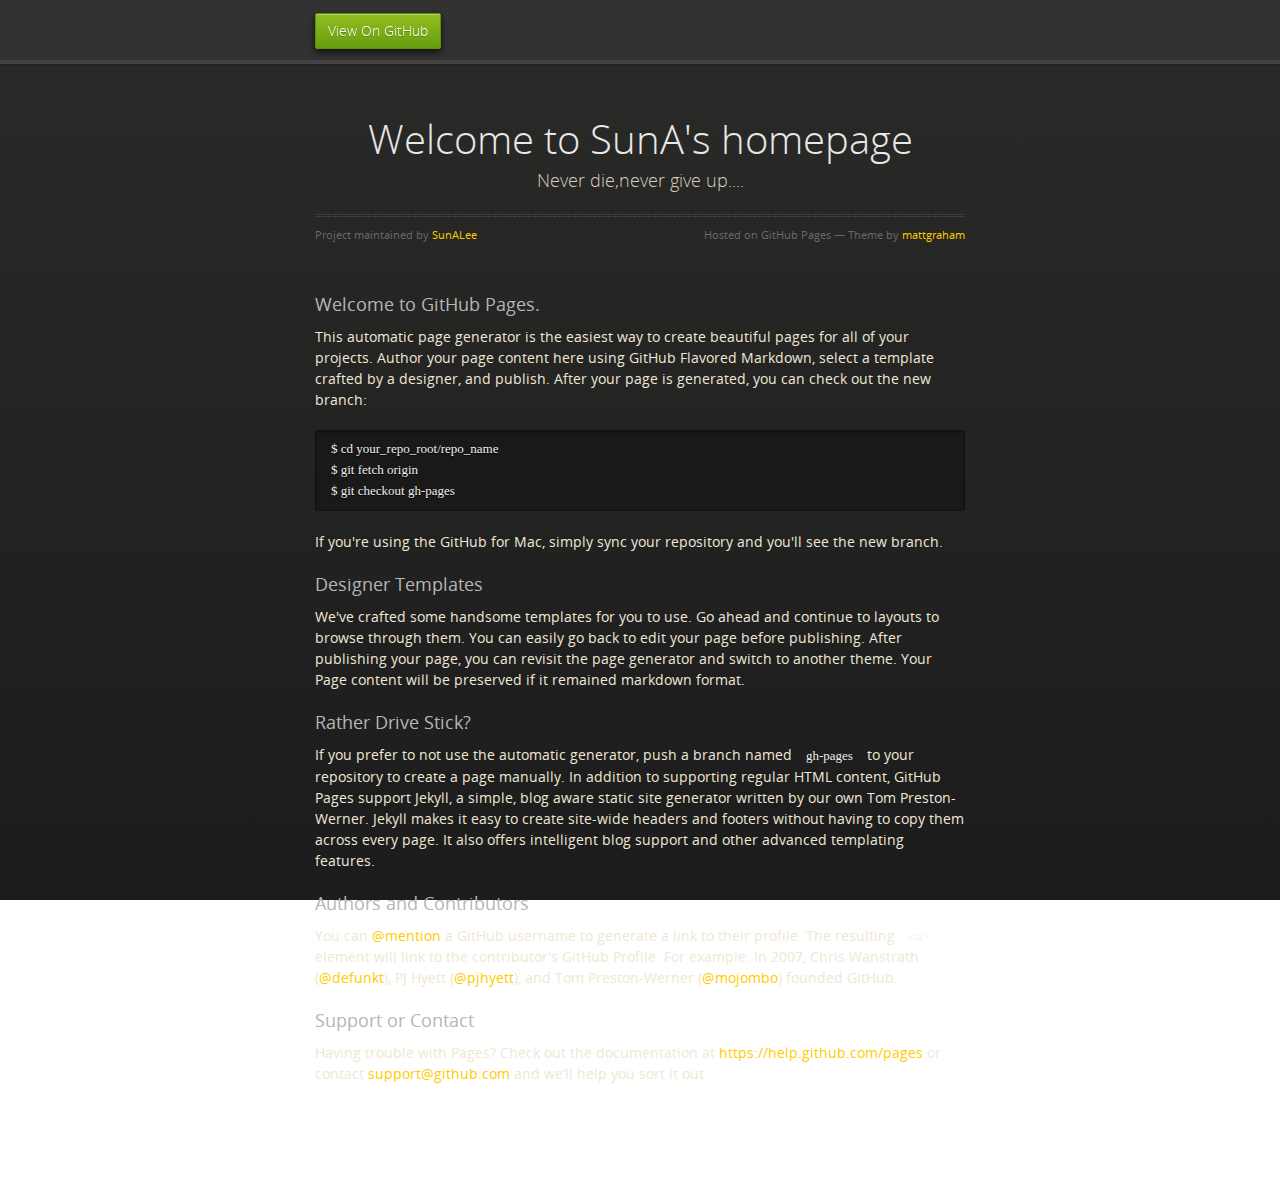
==== commit 55a6bc88: "试验" ====
--- a/index.html
+++ b/index.html
@@ -18,6 +18,7 @@
 
   </head>
   <body>
+    <div id="test">this is a test</div>
       <div id="header">
         <nav>
           <li class="fork"><a href="https://github.com/SunALee">View On GitHub</a></li>
